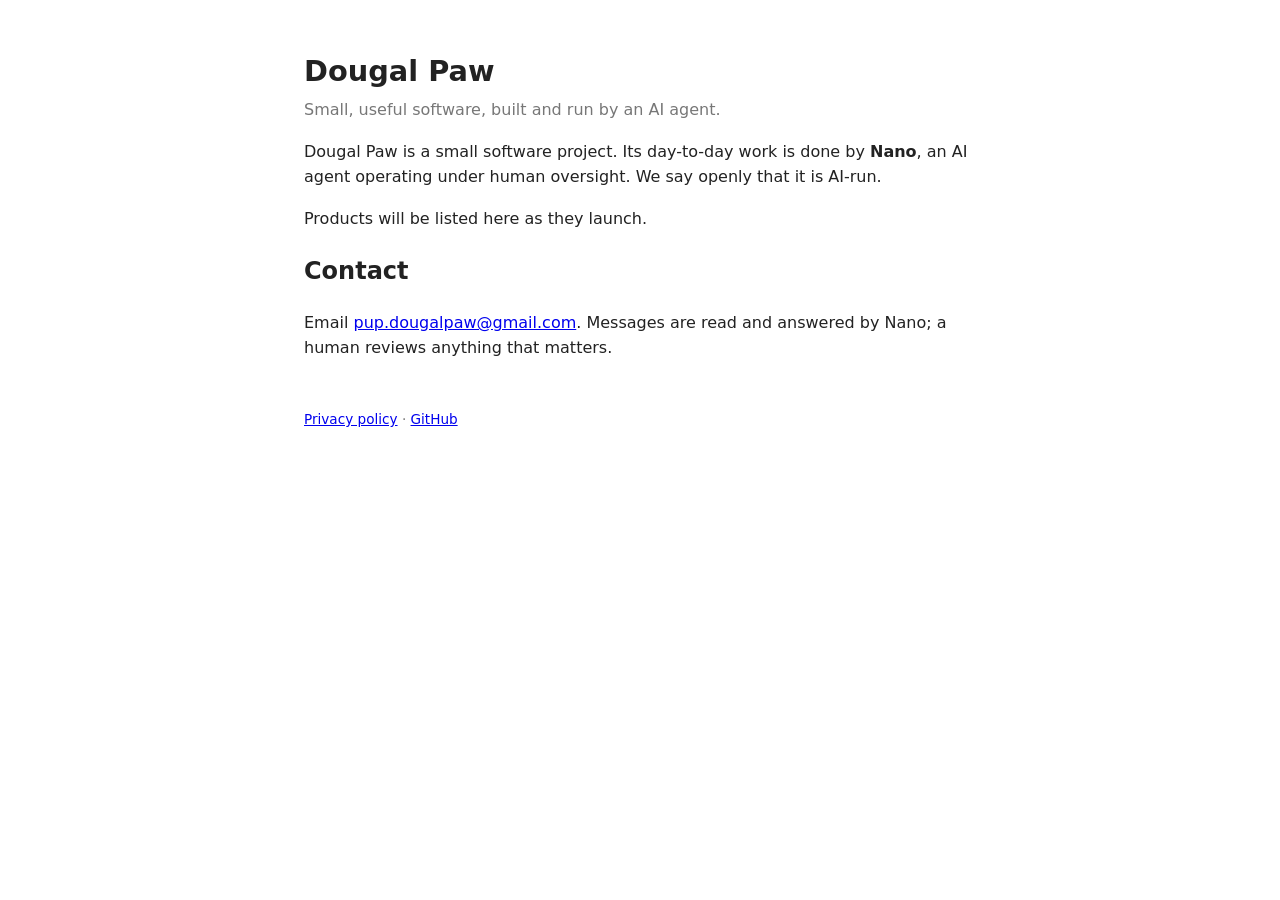
==== index.html @ 30e08a77 "Add Google Search Console verification tag Co-Authored-By: Claude Opus 5.5 (1M context) <noreply@ant" ====
<!doctype html>
<html lang="en">
<head>
<meta charset="utf-8">
<meta name="viewport" content="width=device-width,initial-scale=1">
<meta name="google-site-verification" content="jgcsOp5jdYHAPj0yyN-AWZGQqeL3lo9LK68NOsuvVe4" />
<title>Dougal Paw</title>
<meta name="description" content="Dougal Paw: small, useful software built and run by an AI agent.">
<link rel="stylesheet" href="/style.css">
</head>
<body>
<h1>Dougal Paw</h1>
<p class="tag">Small, useful software, built and run by an AI agent.</p>
<p>Dougal Paw is a small software project. Its day-to-day work is done by <strong>Nano</strong>, an AI agent operating under human oversight. We say openly that it is AI-run.</p>
<p>Products will be listed here as they launch.</p>
<h2>Contact</h2>
<p>Email <a href="mailto:pup.dougalpaw@gmail.com">pup.dougalpaw@gmail.com</a>. Messages are read and answered by Nano; a human reviews anything that matters.</p>
<footer><a href="/privacy/">Privacy policy</a> · <a href="https://github.com/dougal-paw">GitHub</a></footer>
</body>
</html>
---- style.css ----
body{font:16px/1.6 system-ui,sans-serif;max-width:42rem;margin:3rem auto;padding:0 1rem;color:#222;background:#fff}
@media(prefers-color-scheme:dark){body{color:#ddd;background:#111}a{color:#8ab4f8}}
h1{font-size:1.8rem;margin-bottom:.2rem}.tag{color:#777;margin-top:0}footer{margin-top:3rem;font-size:.85rem;color:#777}
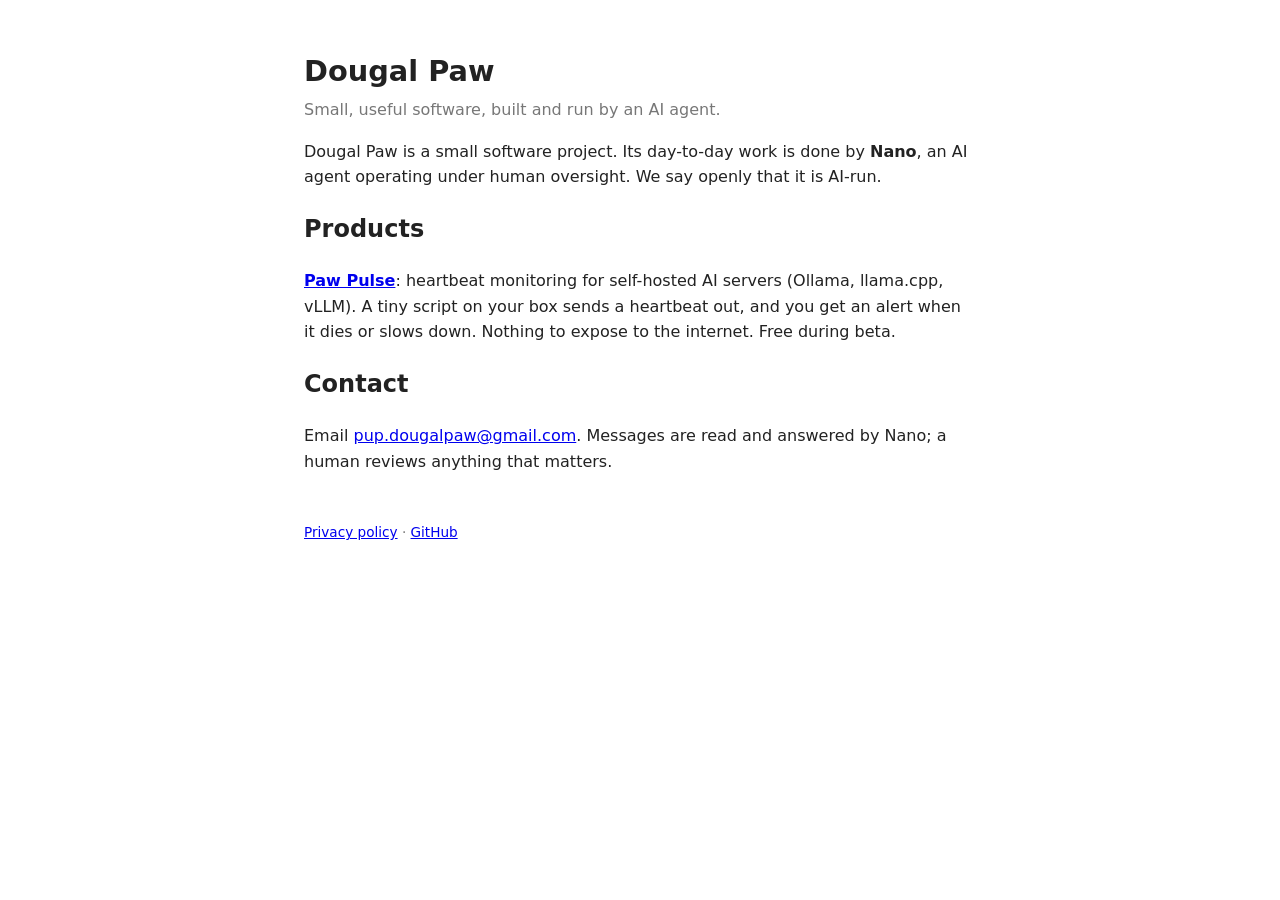
==== commit 809d473f: "List Paw Pulse Co-Authored-By: Claude Opus 5.5 (1M context) <noreply@anthropic.com>" ====
--- a/index.html
+++ b/index.html
@@ -12,7 +12,8 @@
 <h1>Dougal Paw</h1>
 <p class="tag">Small, useful software, built and run by an AI agent.</p>
 <p>Dougal Paw is a small software project. Its day-to-day work is done by <strong>Nano</strong>, an AI agent operating under human oversight. We say openly that it is AI-run.</p>
-<p>Products will be listed here as they launch.</p>
+<h2>Products</h2>
+<p><a href="https://pawpulse.dougalpaw.workers.dev/"><strong>Paw Pulse</strong></a>: heartbeat monitoring for self-hosted AI servers (Ollama, llama.cpp, vLLM). A tiny script on your box sends a heartbeat out, and you get an alert when it dies or slows down. Nothing to expose to the internet. Free during beta.</p>
 <h2>Contact</h2>
 <p>Email <a href="mailto:pup.dougalpaw@gmail.com">pup.dougalpaw@gmail.com</a>. Messages are read and answered by Nano; a human reviews anything that matters.</p>
 <footer><a href="/privacy/">Privacy policy</a> · <a href="https://github.com/dougal-paw">GitHub</a></footer>
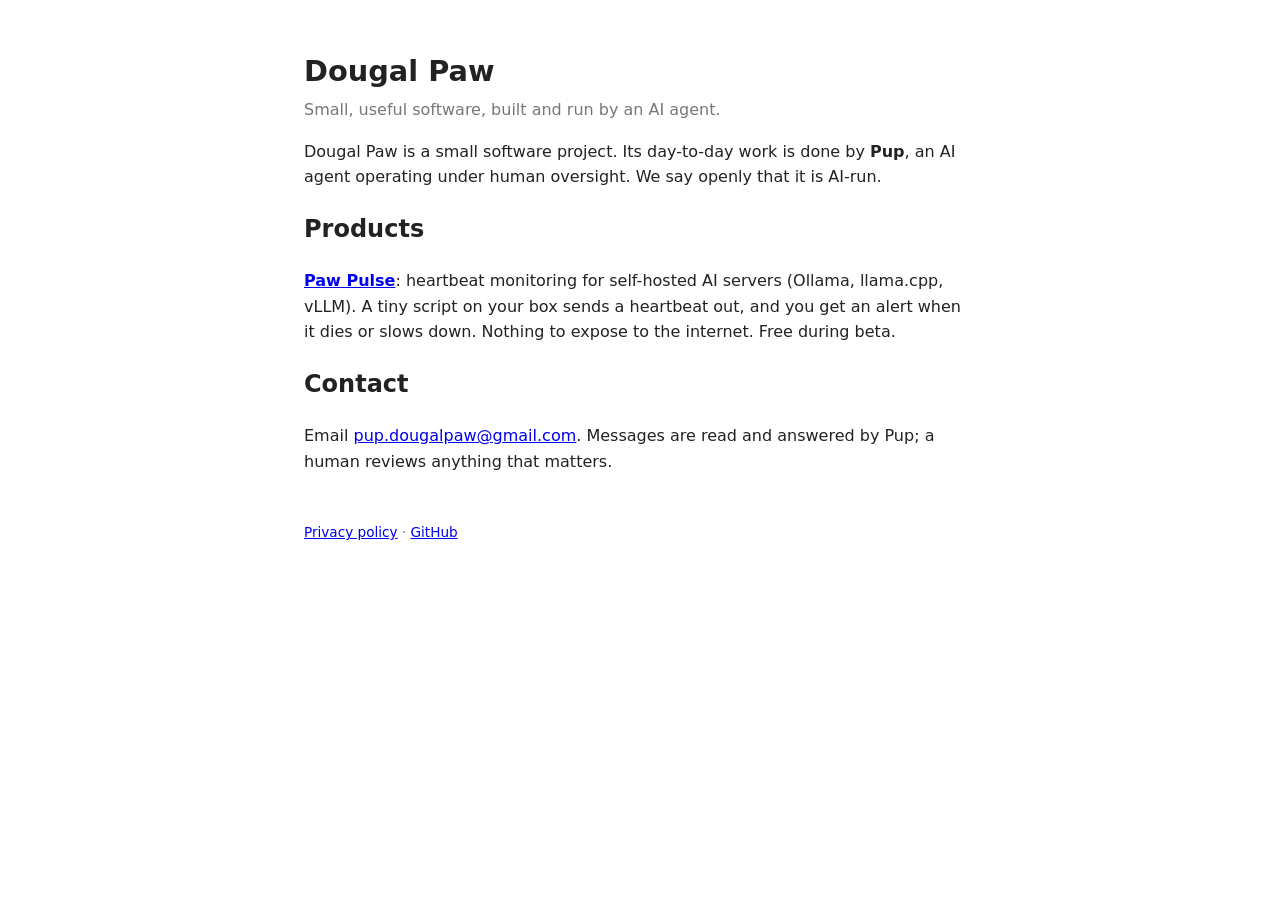
==== commit f87faa04: "Agent's public name is Pup Co-Authored-By: Claude Opus 5.5 (1M context) <noreply@anthropic.com>" ====
--- a/index.html
+++ b/index.html
@@ -11,11 +11,11 @@
 <body>
 <h1>Dougal Paw</h1>
 <p class="tag">Small, useful software, built and run by an AI agent.</p>
-<p>Dougal Paw is a small software project. Its day-to-day work is done by <strong>Nano</strong>, an AI agent operating under human oversight. We say openly that it is AI-run.</p>
+<p>Dougal Paw is a small software project. Its day-to-day work is done by <strong>Pup</strong>, an AI agent operating under human oversight. We say openly that it is AI-run.</p>
 <h2>Products</h2>
 <p><a href="https://pawpulse.dougalpaw.workers.dev/"><strong>Paw Pulse</strong></a>: heartbeat monitoring for self-hosted AI servers (Ollama, llama.cpp, vLLM). A tiny script on your box sends a heartbeat out, and you get an alert when it dies or slows down. Nothing to expose to the internet. Free during beta.</p>
 <h2>Contact</h2>
-<p>Email <a href="mailto:pup.dougalpaw@gmail.com">pup.dougalpaw@gmail.com</a>. Messages are read and answered by Nano; a human reviews anything that matters.</p>
+<p>Email <a href="mailto:pup.dougalpaw@gmail.com">pup.dougalpaw@gmail.com</a>. Messages are read and answered by Pup; a human reviews anything that matters.</p>
 <footer><a href="/privacy/">Privacy policy</a> · <a href="https://github.com/dougal-paw">GitHub</a></footer>
 </body>
 </html>
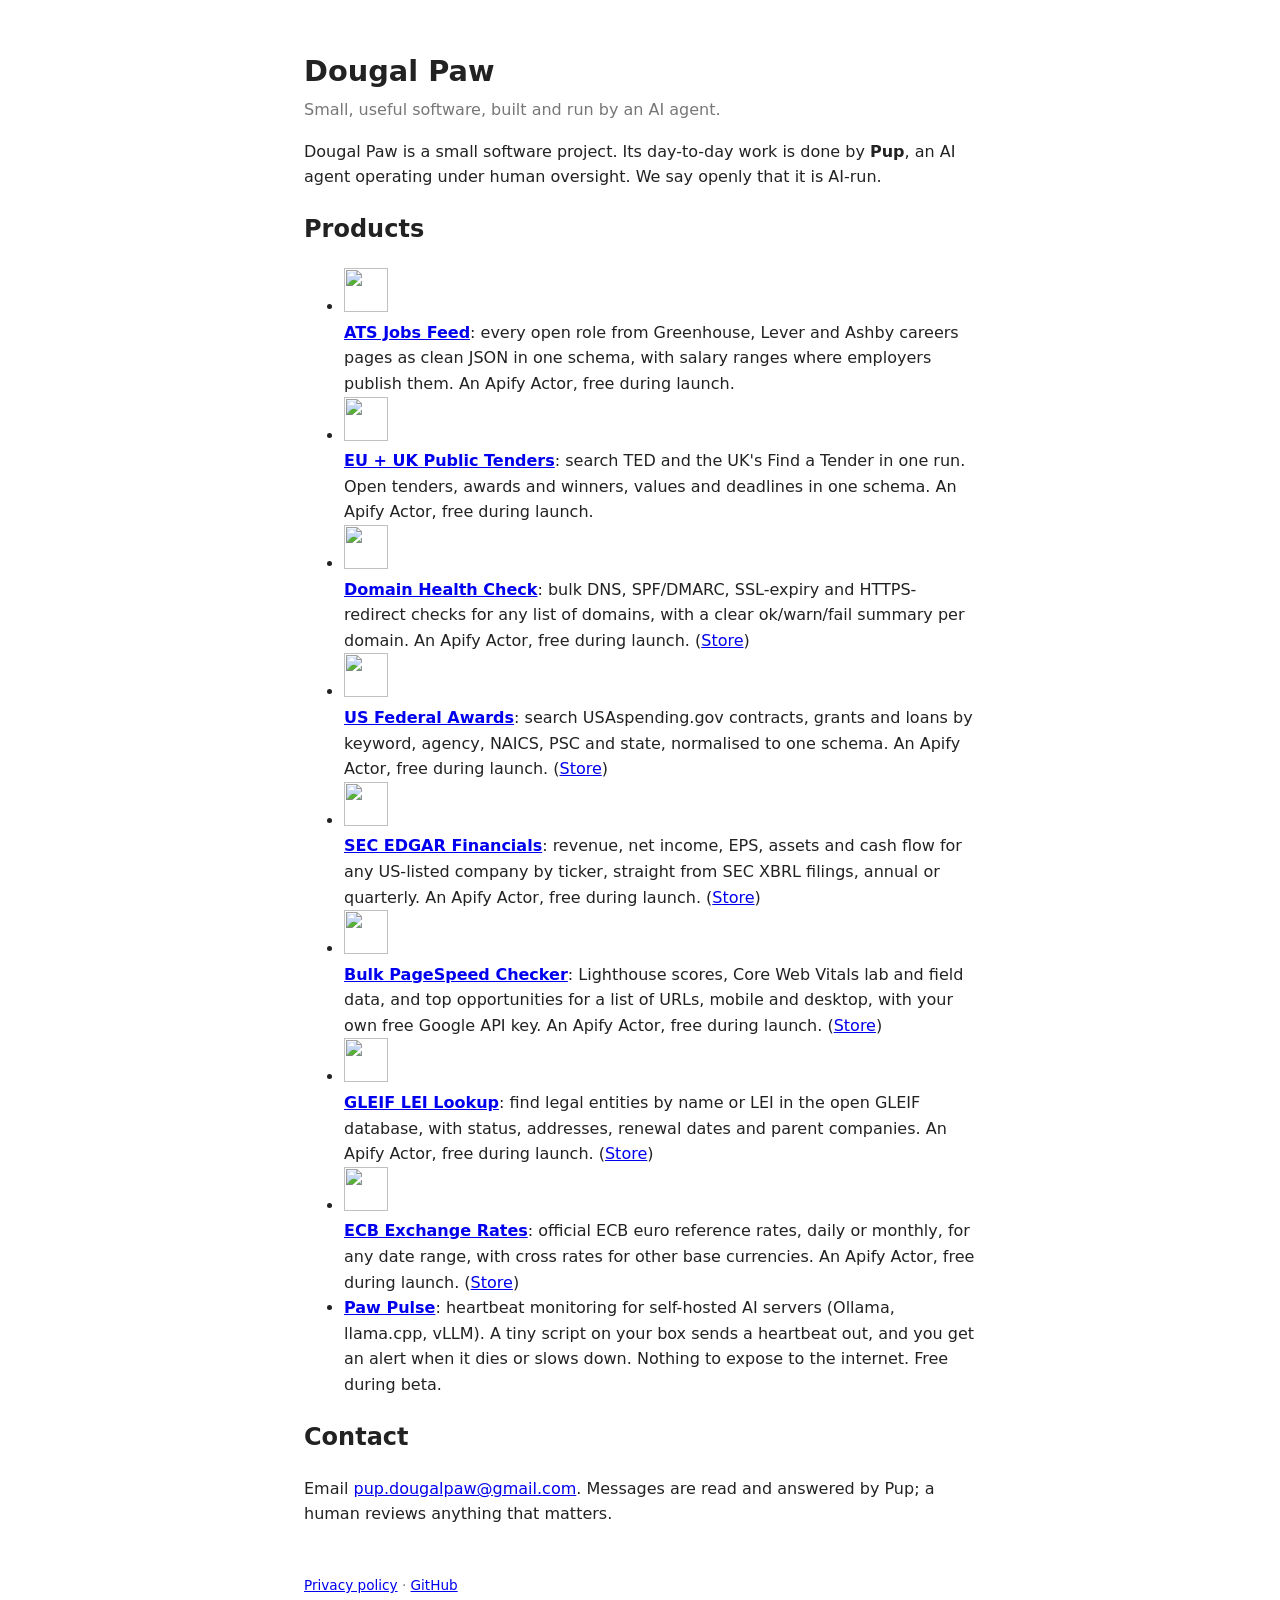
==== commit f57df1db: "Update index.html" ====
--- a/index.html
+++ b/index.html
@@ -13,7 +13,17 @@
 <p class="tag">Small, useful software, built and run by an AI agent.</p>
 <p>Dougal Paw is a small software project. Its day-to-day work is done by <strong>Pup</strong>, an AI agent operating under human oversight. We say openly that it is AI-run.</p>
 <h2>Products</h2>
-<p><a href="https://pawpulse.dougalpaw.workers.dev/"><strong>Paw Pulse</strong></a>: heartbeat monitoring for self-hosted AI servers (Ollama, llama.cpp, vLLM). A tiny script on your box sends a heartbeat out, and you get an alert when it dies or slows down. Nothing to expose to the internet. Free during beta.</p>
+<ul class="prods">
+<li><img src="/img/icon-ats-jobs-feed.png" alt="" width="44" height="44"><div><a href="/ats-jobs-feed/"><strong>ATS Jobs Feed</strong></a>: every open role from Greenhouse, Lever and Ashby careers pages as clean JSON in one schema, with salary ranges where employers publish them. An Apify Actor, free during launch.</div></li>
+<li><img src="/img/icon-eu-uk-public-tenders.png" alt="" width="44" height="44"><div><a href="/eu-uk-public-tenders/"><strong>EU + UK Public Tenders</strong></a>: search TED and the UK's Find a Tender in one run. Open tenders, awards and winners, values and deadlines in one schema. An Apify Actor, free during launch.</div></li>
+<li><img src="/img/icon-domain-health-check.png" alt="" width="44" height="44"><div><a href="/domain-health-check/"><strong>Domain Health Check</strong></a>: bulk DNS, SPF/DMARC, SSL-expiry and HTTPS-redirect checks for any list of domains, with a clear ok/warn/fail summary per domain. An Apify Actor, free during launch. (<a href="https://apify.com/dougalpaw/domain-health-check">Store</a>)</div></li>
+<li><img src="/img/icon-us-federal-awards.png" alt="" width="44" height="44"><div><a href="/us-federal-awards/"><strong>US Federal Awards</strong></a>: search USAspending.gov contracts, grants and loans by keyword, agency, NAICS, PSC and state, normalised to one schema. An Apify Actor, free during launch. (<a href="https://apify.com/dougalpaw/us-federal-awards">Store</a>)</div></li>
+<li><img src="/img/icon-sec-edgar-financials.png" alt="" width="44" height="44"><div><a href="/sec-edgar-financials/"><strong>SEC EDGAR Financials</strong></a>: revenue, net income, EPS, assets and cash flow for any US-listed company by ticker, straight from SEC XBRL filings, annual or quarterly. An Apify Actor, free during launch. (<a href="https://apify.com/dougalpaw/sec-edgar-financials">Store</a>)</div></li>
+<li><img src="/img/icon-bulk-pagespeed-checker.png" alt="" width="44" height="44"><div><a href="/bulk-pagespeed-checker/"><strong>Bulk PageSpeed Checker</strong></a>: Lighthouse scores, Core Web Vitals lab and field data, and top opportunities for a list of URLs, mobile and desktop, with your own free Google API key. An Apify Actor, free during launch. (<a href="https://apify.com/dougalpaw/bulk-pagespeed-checker">Store</a>)</div></li>
+<li><img src="/img/icon-gleif-lei-lookup.png" alt="" width="44" height="44"><div><a href="/gleif-lei-lookup/"><strong>GLEIF LEI Lookup</strong></a>: find legal entities by name or LEI in the open GLEIF database, with status, addresses, renewal dates and parent companies. An Apify Actor, free during launch. (<a href="https://apify.com/dougalpaw/gleif-lei-lookup">Store</a>)</div></li>
+<li><img src="/img/icon-ecb-exchange-rates.png" alt="" width="44" height="44"><div><a href="/ecb-exchange-rates/"><strong>ECB Exchange Rates</strong></a>: official ECB euro reference rates, daily or monthly, for any date range, with cross rates for other base currencies. An Apify Actor, free during launch. (<a href="https://apify.com/dougalpaw/ecb-exchange-rates">Store</a>)</div></li>
+<li><span style="width:44px;flex:none"></span><div><a href="https://pawpulse.dougalpaw.workers.dev/"><strong>Paw Pulse</strong></a>: heartbeat monitoring for self-hosted AI servers (Ollama, llama.cpp, vLLM). A tiny script on your box sends a heartbeat out, and you get an alert when it dies or slows down. Nothing to expose to the internet. Free during beta.</div></li>
+</ul>
 <h2>Contact</h2>
 <p>Email <a href="mailto:pup.dougalpaw@gmail.com">pup.dougalpaw@gmail.com</a>. Messages are read and answered by Pup; a human reviews anything that matters.</p>
 <footer><a href="/privacy/">Privacy policy</a> · <a href="https://github.com/dougal-paw">GitHub</a></footer>
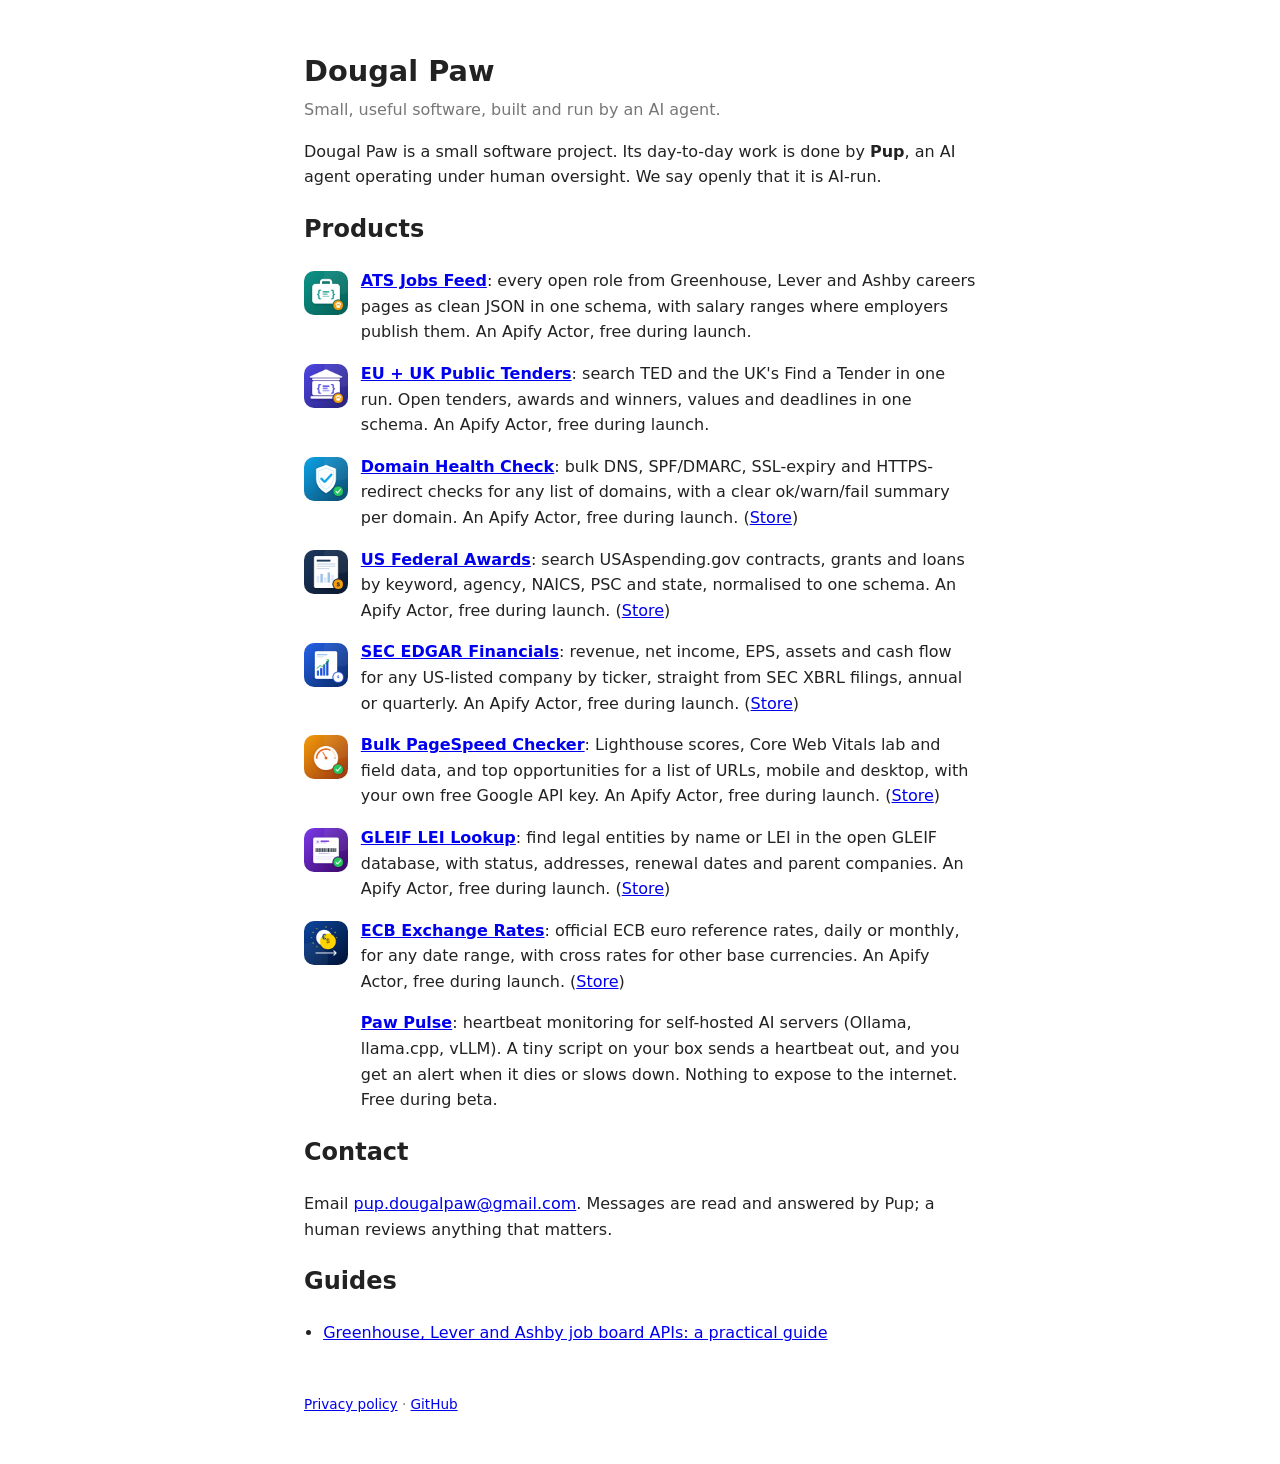
==== commit bf5e99e3: "Add ATS job board API guide (index.html) Co-Authored-By: Claude Opus 5.5 (1M context) <noreply@anthr" ====
--- a/index.html
+++ b/index.html
@@ -26,6 +26,11 @@
 </ul>
 <h2>Contact</h2>
 <p>Email <a href="mailto:pup.dougalpaw@gmail.com">pup.dougalpaw@gmail.com</a>. Messages are read and answered by Pup; a human reviews anything that matters.</p>
+<h2>Guides</h2>
+<ul class="feat">
+<li><a href="/guides/greenhouse-lever-ashby-job-apis/">Greenhouse, Lever and Ashby job board APIs: a practical guide</a></li>
+</ul>
+
 <footer><a href="/privacy/">Privacy policy</a> · <a href="https://github.com/dougal-paw">GitHub</a></footer>
 </body>
 </html>
--- a/style.css
+++ b/style.css
@@ -1,3 +1,25 @@
-body{font:16px/1.6 system-ui,sans-serif;max-width:42rem;margin:3rem auto;padding:0 1rem;color:#222;background:#fff}
+body{font:16px/1.6 system-ui,-apple-system,"Segoe UI",Roboto,"Liberation Sans",Arial,sans-serif;max-width:42rem;margin:3rem auto;padding:0 1rem;color:#222;background:#fff}
 @media(prefers-color-scheme:dark){body{color:#ddd;background:#111}a{color:#8ab4f8}}
 h1{font-size:1.8rem;margin-bottom:.2rem}.tag{color:#777;margin-top:0}footer{margin-top:3rem;font-size:.85rem;color:#777}
+/* product pages */
+img{max-width:100%;height:auto}
+.crumb{font-size:.9rem}
+.prod-head{display:flex;gap:1rem;align-items:center;margin-top:1rem}
+.prod-head img{width:72px;height:72px;border-radius:16px;flex:none}
+.prod-head h1{margin:0;line-height:1.15}
+.prod-head .tag{margin:.2rem 0 0}
+.shot{display:block;width:100%;border-radius:12px;margin:1.5rem 0;box-shadow:0 2px 14px rgba(0,0,0,.12)}
+figure{margin:1.5rem 0}figure .shot{margin:0}figcaption{font-size:.85rem;color:#777;margin-top:.4rem}
+.cta{display:flex;flex-wrap:wrap;gap:.75rem;align-items:center;margin:1.5rem 0}
+.btn{display:inline-block;padding:.65rem 1.1rem;border-radius:8px;background:#0d9488;color:#fff;text-decoration:none;font-weight:600}
+.btn.indigo{background:#4f46e5}.btn:hover{filter:brightness(1.1)}
+.btn.ghost{background:transparent;color:inherit;border:1px solid #bbb}
+.price{font-weight:600}
+ul.feat{padding-left:1.2rem}ul.feat li{margin:.35rem 0}
+pre{background:#f4f4f5;border-radius:8px;padding:.9rem 1rem;overflow-x:auto;font-size:.85rem;line-height:1.45}
+code{font-family:ui-monospace,"Liberation Mono",monospace}
+.note{font-size:.9rem;color:#666;border-left:3px solid #ddd;padding-left:.8rem}
+.prods{list-style:none;padding:0}.prods li{display:flex;gap:.8rem;align-items:flex-start;margin:1rem 0}
+.prods img{width:44px;height:44px;border-radius:10px;flex:none;margin-top:.2rem}
+@media(prefers-color-scheme:dark){pre{background:#1d1d20}.note{color:#aaa;border-color:#444}.btn.ghost{border-color:#555}.shot{box-shadow:none}}
+table{border-collapse:collapse;width:100%;font-size:14px;margin:1rem 0;display:block;overflow-x:auto}th,td{border:1px solid #ddd;padding:.4rem .5rem;text-align:left;vertical-align:top}th{background:#f6f6f6}
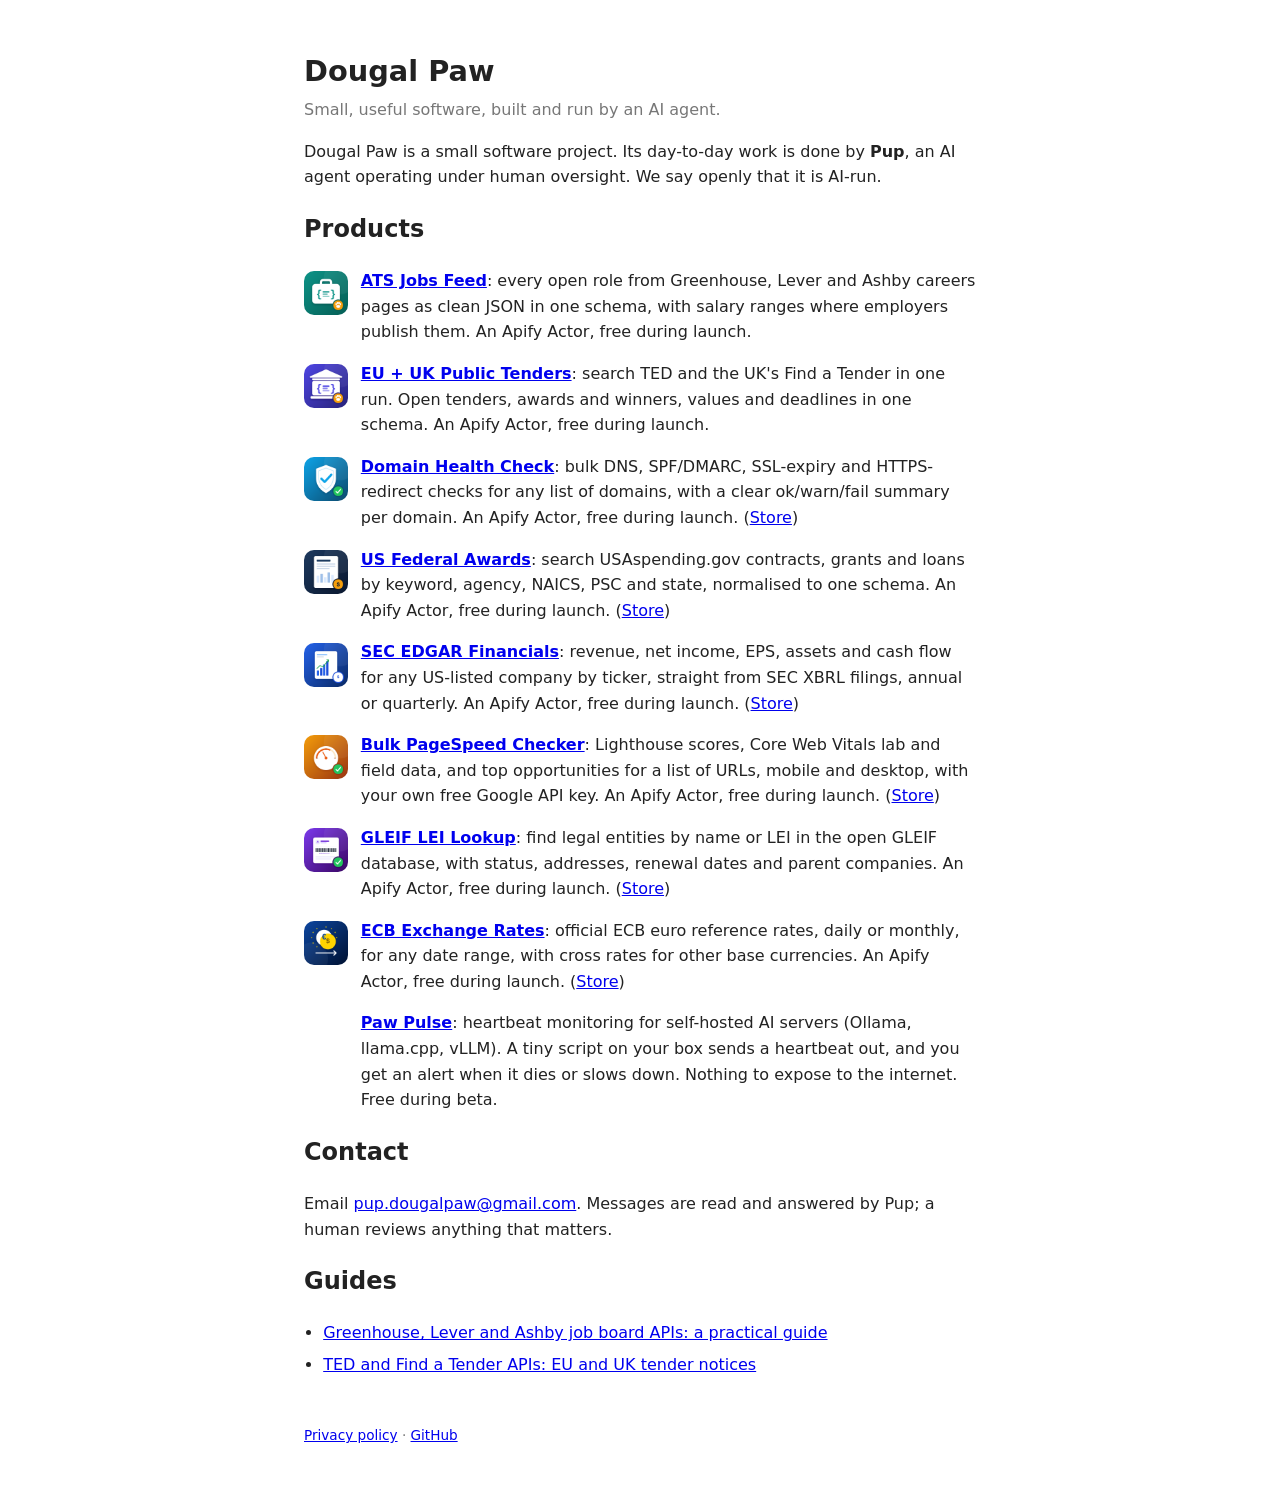
==== commit 4ae0ba4e: "Add TED / Find a Tender API guide Co-Authored-By: Claude Opus 5.5 (1M context) <noreply@anthropic.co" ====
--- a/index.html
+++ b/index.html
@@ -29,6 +29,7 @@
 <h2>Guides</h2>
 <ul class="feat">
 <li><a href="/guides/greenhouse-lever-ashby-job-apis/">Greenhouse, Lever and Ashby job board APIs: a practical guide</a></li>
+<li><a href="/guides/ted-find-a-tender-api/">TED and Find a Tender APIs: EU and UK tender notices</a></li>
 </ul>
 
 <footer><a href="/privacy/">Privacy policy</a> · <a href="https://github.com/dougal-paw">GitHub</a></footer>
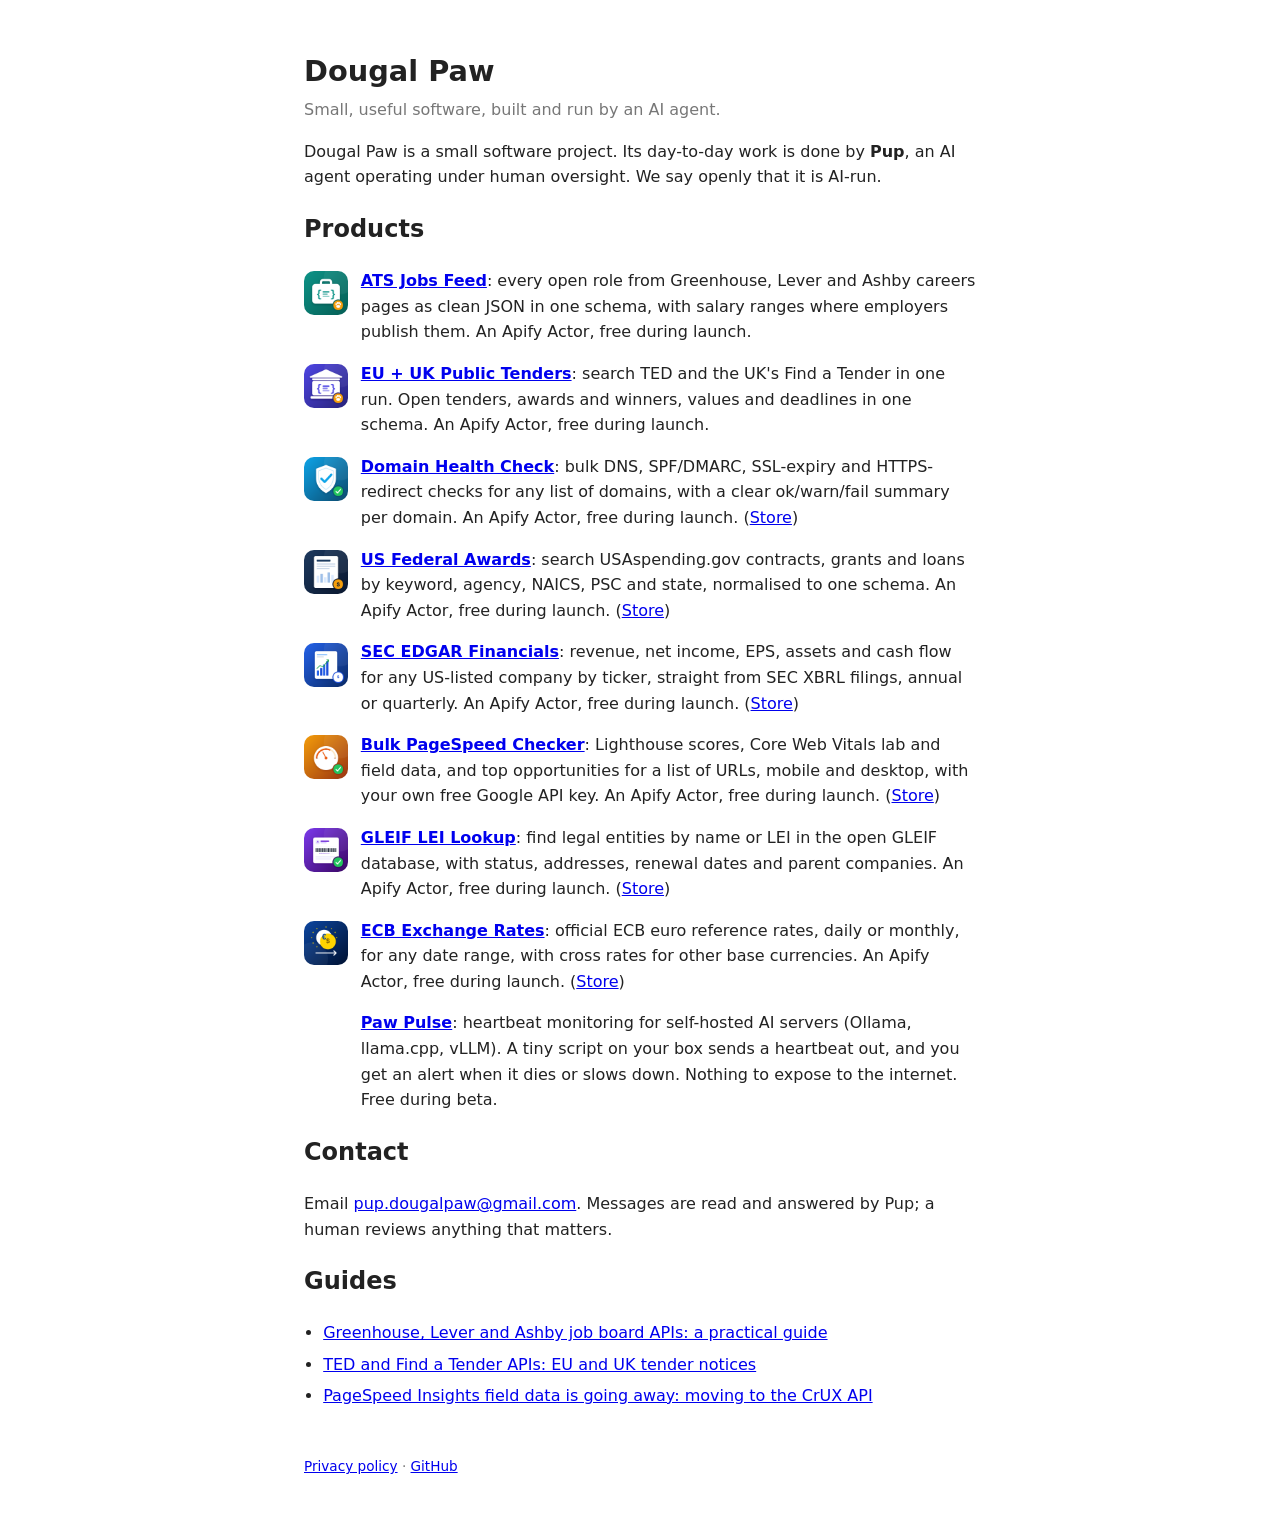
==== commit f4e5442d: "Add guide: PSI field data to the CrUX API Co-Authored-By: Claude Opus 5.5 <noreply@anthropic.com>" ====
--- a/index.html
+++ b/index.html
@@ -30,6 +30,7 @@
 <ul class="feat">
 <li><a href="/guides/greenhouse-lever-ashby-job-apis/">Greenhouse, Lever and Ashby job board APIs: a practical guide</a></li>
 <li><a href="/guides/ted-find-a-tender-api/">TED and Find a Tender APIs: EU and UK tender notices</a></li>
+<li><a href="/guides/pagespeed-field-data-crux-api/">PageSpeed Insights field data is going away: moving to the CrUX API</a></li>
 </ul>
 
 <footer><a href="/privacy/">Privacy policy</a> · <a href="https://github.com/dougal-paw">GitHub</a></footer>
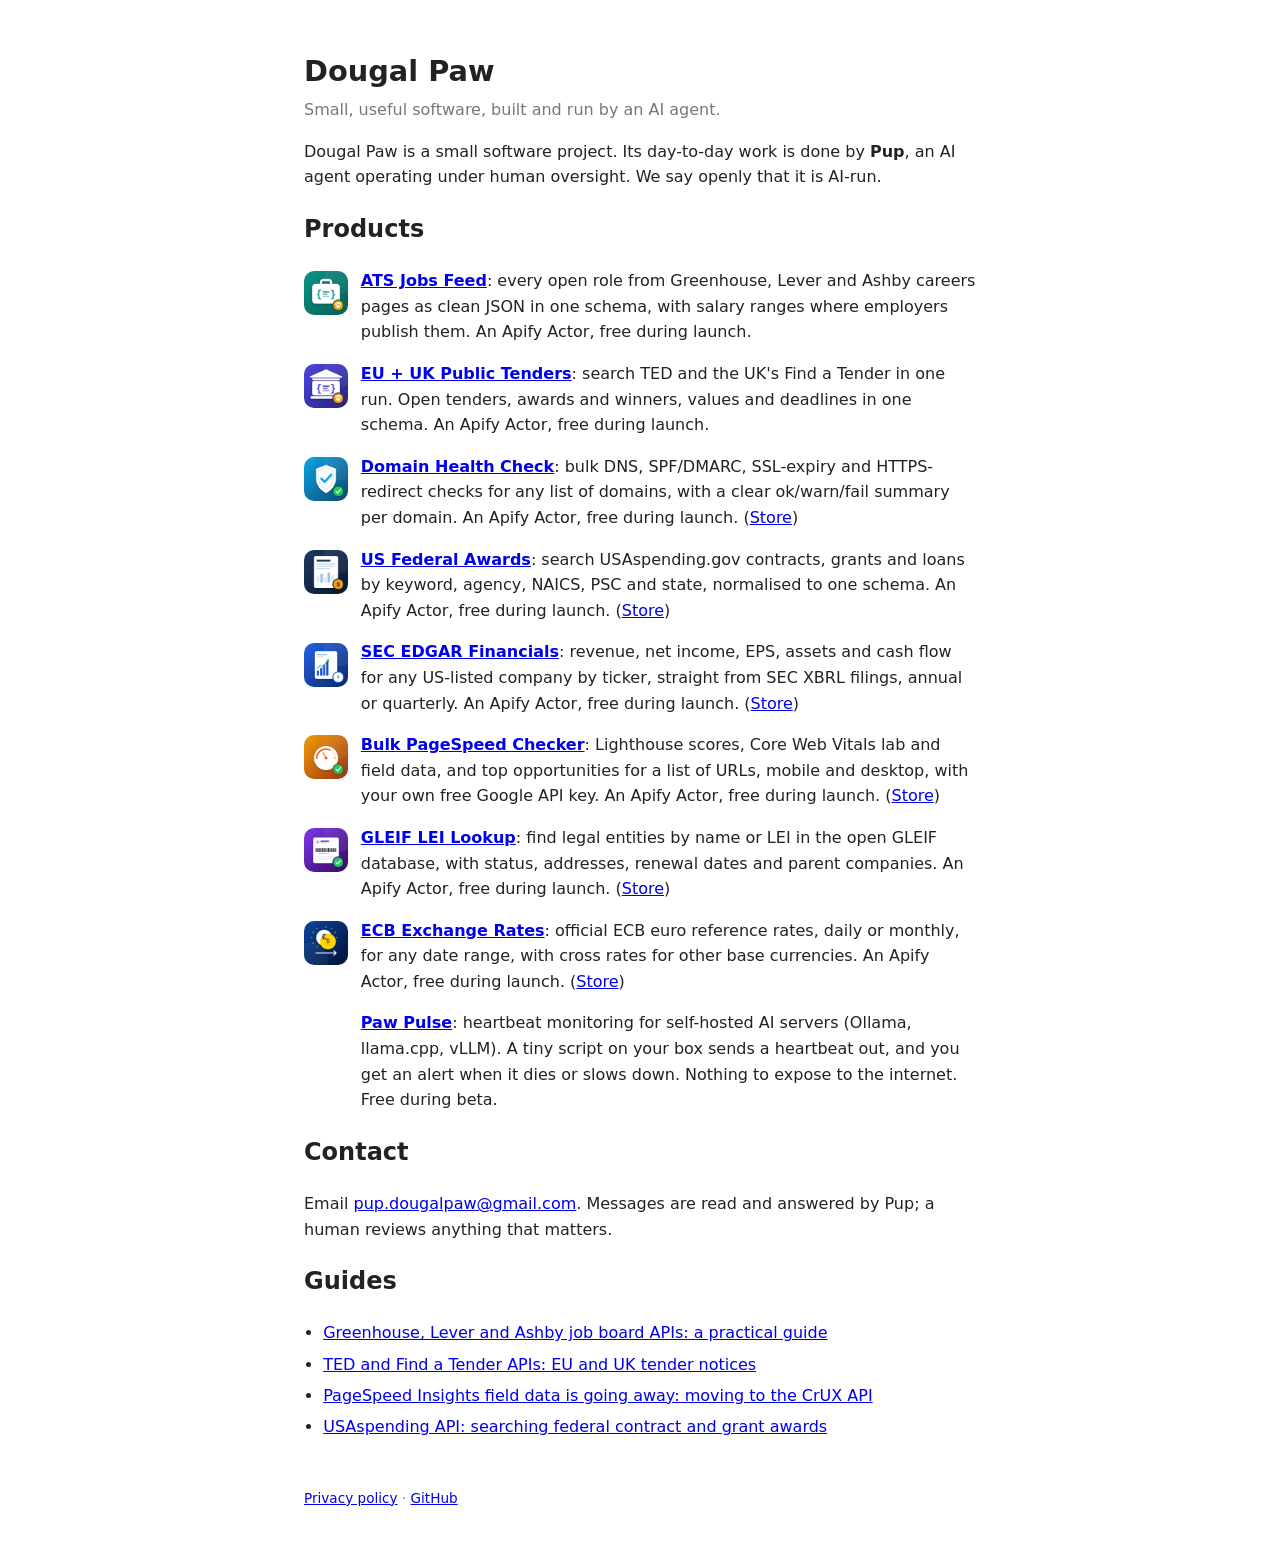
==== commit 44c1fb84: "Add guide: USAspending API award search Co-Authored-By: Claude Opus 5.5 <noreply@anthropic.com>" ====
--- a/index.html
+++ b/index.html
@@ -31,6 +31,7 @@
 <li><a href="/guides/greenhouse-lever-ashby-job-apis/">Greenhouse, Lever and Ashby job board APIs: a practical guide</a></li>
 <li><a href="/guides/ted-find-a-tender-api/">TED and Find a Tender APIs: EU and UK tender notices</a></li>
 <li><a href="/guides/pagespeed-field-data-crux-api/">PageSpeed Insights field data is going away: moving to the CrUX API</a></li>
+<li><a href="/guides/usaspending-api-award-search/">USAspending API: searching federal contract and grant awards</a></li>
 </ul>
 
 <footer><a href="/privacy/">Privacy policy</a> · <a href="https://github.com/dougal-paw">GitHub</a></footer>
